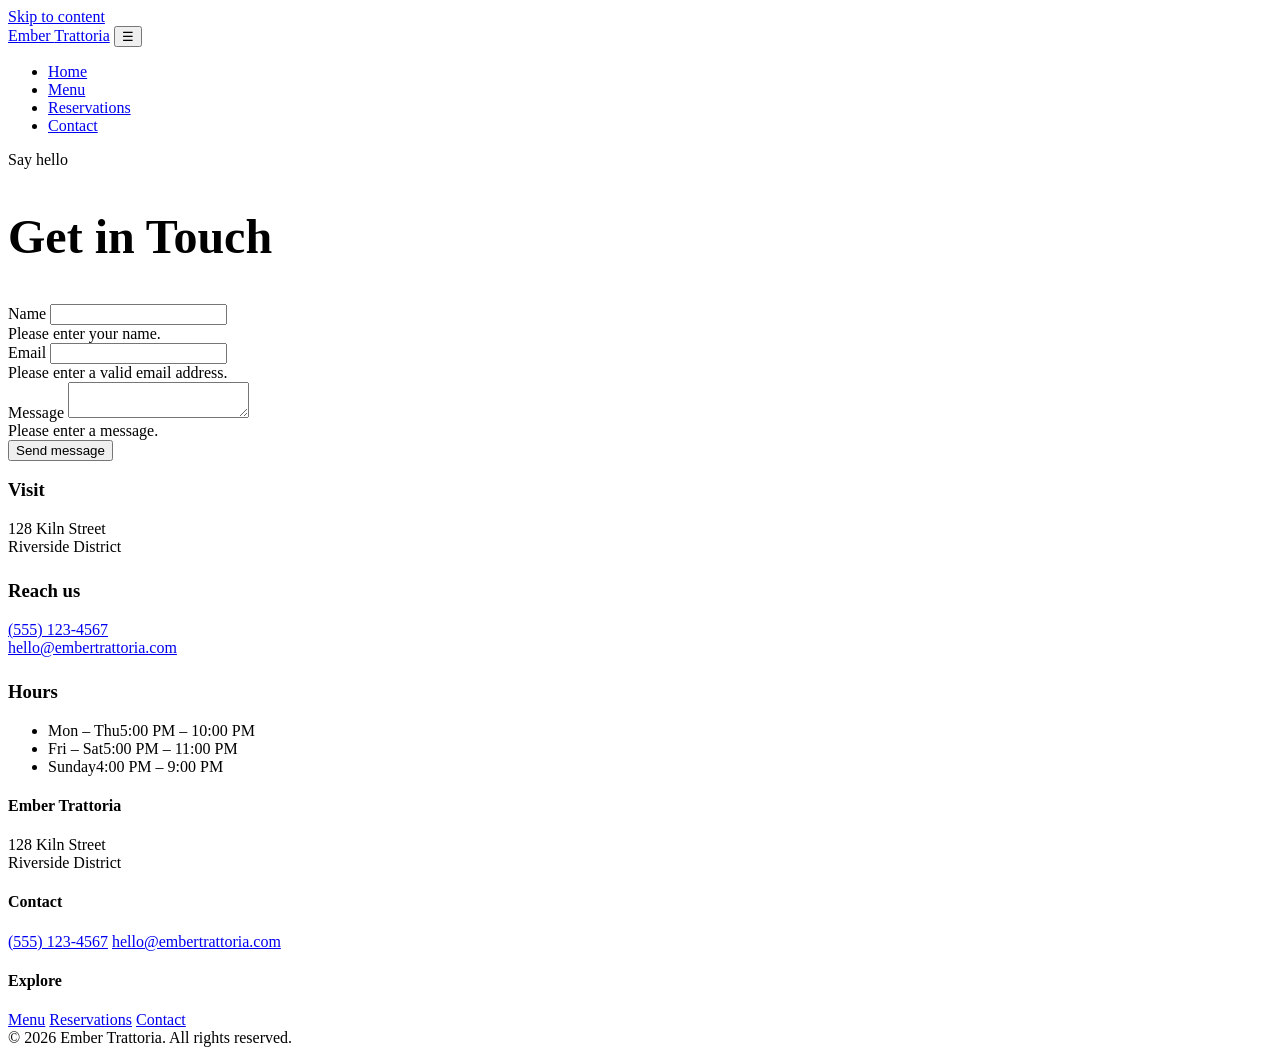
==== contact.html @ e134a00c "Add files via upload" ====
<!DOCTYPE html>
<html lang="en">
<head>
<meta charset="UTF-8">
<meta name="viewport" content="width=device-width, initial-scale=1.0">
<title>Contact — Ember Trattoria</title>
<meta name="description" content="Get in touch with Ember Trattoria.">
<link rel="stylesheet" href="css/style.css">
</head>
<body>
<a class="skip-link" href="#main">Skip to content</a>

<header class="site-header">
  <nav class="nav">
    <a class="logo" href="index.html">Ember <span>Trattoria</span></a>
    <button class="nav-toggle" aria-label="Toggle menu" aria-expanded="false">☰</button>
    <ul class="nav-links">
      <li><a href="index.html">Home</a></li>
      <li><a href="menu.html">Menu</a></li>
      <li><a href="reservations.html">Reservations</a></li>
      <li><a href="contact.html" aria-current="page">Contact</a></li>
    </ul>
  </nav>
</header>

<main id="main">
  <section style="padding-bottom:0;">
    <div class="container">
      <span class="eyebrow">Say hello</span>
      <h1 style="font-size:clamp(2rem,4vw,3rem);">Get in Touch</h1>
    </div>
  </section>

  <section>
    <div class="container info-grid">
      <form id="contact-form" class="form-card" action="https://formspree.io/f/YOUR_FORM_ID" method="POST" novalidate>
        <div class="field">
          <label for="c-name">Name</label>
          <input type="text" id="c-name" name="name" required>
          <div class="field-error">Please enter your name.</div>
        </div>
        <div class="field">
          <label for="c-email">Email</label>
          <input type="email" id="c-email" name="email" required>
          <div class="field-error">Please enter a valid email address.</div>
        </div>
        <div class="field">
          <label for="c-message">Message</label>
          <textarea id="c-message" name="message" required></textarea>
          <div class="field-error">Please enter a message.</div>
        </div>
        <button type="submit" class="btn btn-primary">Send message</button>
        <div class="form-status" role="status" aria-live="polite"></div>
      </form>

      <div>
        <h3>Visit</h3>
        <p style="margin:10px 0 24px;">128 Kiln Street<br>Riverside District</p>
        <h3>Reach us</h3>
        <p style="margin:10px 0 24px;">
          <a href="tel:+15551234567">(555) 123-4567</a><br>
          <a href="mailto:hello@embertrattoria.com">hello@embertrattoria.com</a>
        </p>
        <h3>Hours</h3>
        <ul class="info-list" style="margin-top:10px;">
          <li><span>Mon – Thu</span><span>5:00 PM – 10:00 PM</span></li>
          <li><span>Fri – Sat</span><span>5:00 PM – 11:00 PM</span></li>
          <li><span>Sunday</span><span>4:00 PM – 9:00 PM</span></li>
        </ul>
      </div>
    </div>
  </section>
</main>

<footer class="site-footer">
  <div class="container">
    <div class="footer-grid">
      <div class="footer-col">
        <h4>Ember Trattoria</h4>
        <p>128 Kiln Street<br>Riverside District</p>
      </div>
      <div class="footer-col">
        <h4>Contact</h4>
        <a href="tel:+15551234567">(555) 123-4567</a>
        <a href="mailto:hello@embertrattoria.com">hello@embertrattoria.com</a>
      </div>
      <div class="footer-col">
        <h4>Explore</h4>
        <a href="menu.html">Menu</a>
        <a href="reservations.html">Reservations</a>
        <a href="contact.html">Contact</a>
      </div>
    </div>
    <div class="footer-bottom">&copy; 2026 Ember Trattoria. All rights reserved.</div>
  </div>
</footer>

<script src="js/script.js"></script>
</body>
</html>
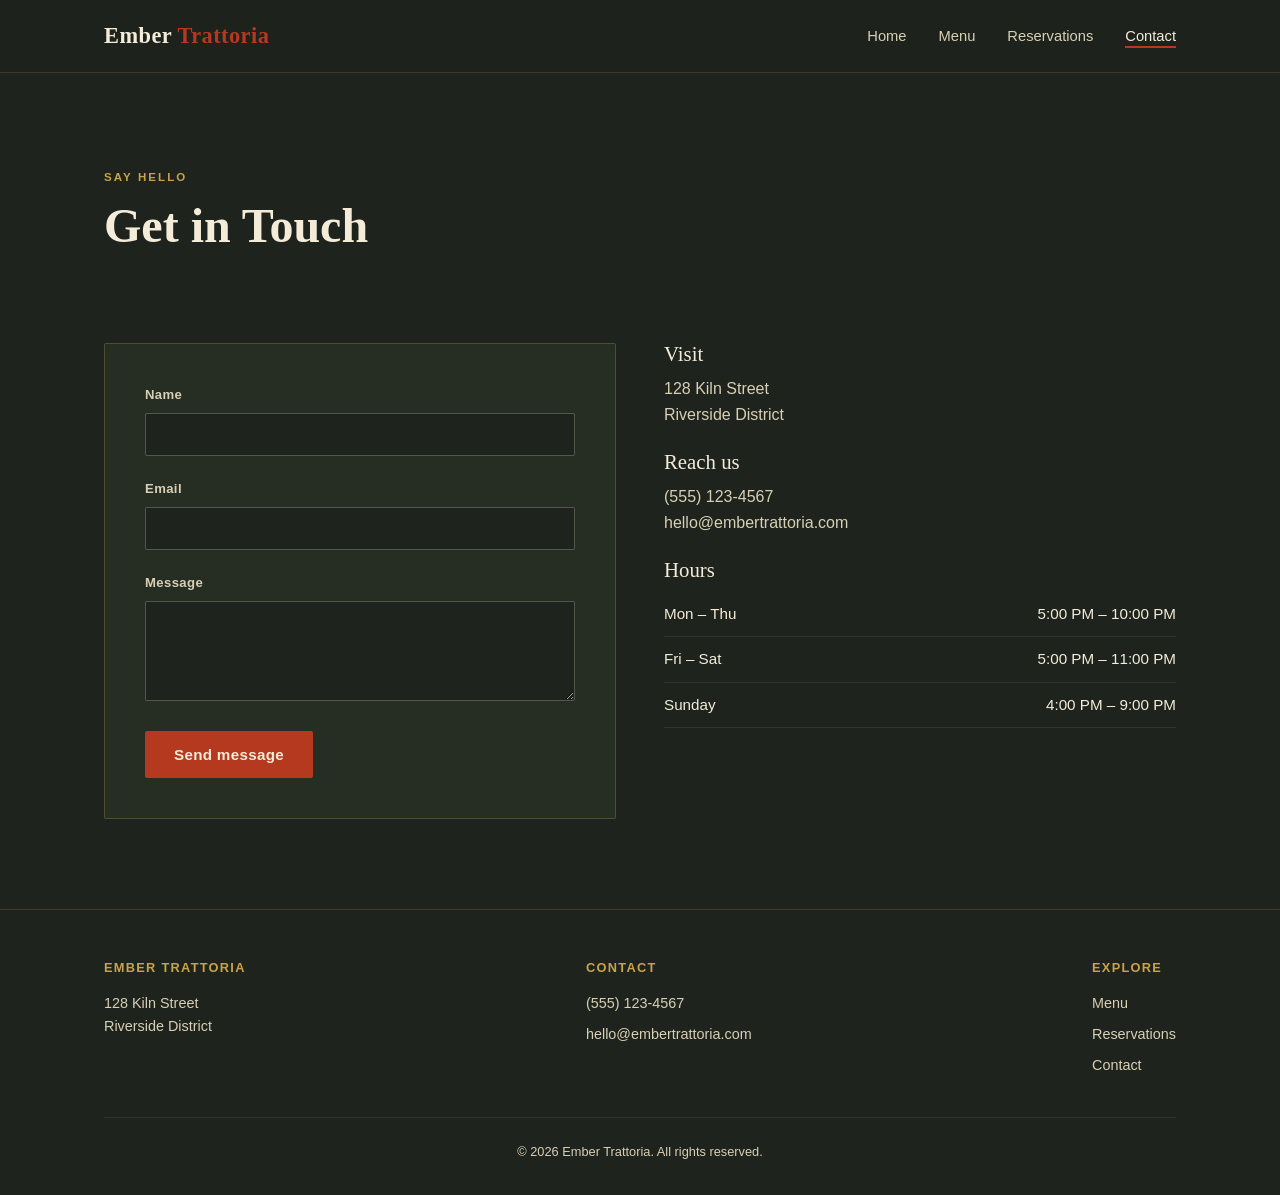
==== commit 46a58a7a: "Update contact.html" ====
--- a/contact.html
+++ b/contact.html
@@ -5,7 +5,7 @@
 <meta name="viewport" content="width=device-width, initial-scale=1.0">
 <title>Contact — Ember Trattoria</title>
 <meta name="description" content="Get in touch with Ember Trattoria.">
-<link rel="stylesheet" href="css/style.css">
+<link rel="stylesheet" href="style.css">
 </head>
 <body>
 <a class="skip-link" href="#main">Skip to content</a>
@@ -95,6 +95,6 @@
   </div>
 </footer>
 
-<script src="js/script.js"></script>
+<script src="script.js"></script>
 </body>
 </html>
--- a/style.css
+++ b/style.css
@@ -0,0 +1,399 @@
+/* ============================================
+   EMBER TRATTORIA — Design System
+   ============================================ */
+
+@import url('https://fonts.googleapis.com/css2?family=Fraunces:ital,opsz,wght@0,9..144,300;0,9..144,500;0,9..144,600;1,9..144,500&family=Work+Sans:wght@400;500;600;700&display=swap');
+
+:root {
+  /* Color tokens */
+  --bg:        #1E241D;   /* deep forest-charcoal */
+  --bg-alt:    #262E24;   /* slightly lifted panel */
+  --cream:     #F4ECD8;   /* paper cream */
+  --cream-dim: #D9CFB4;   /* muted cream for secondary text */
+  --brick:     #B5391F;   /* ember accent / CTA */
+  --brick-dim: #8C2C18;
+  --gold:      #C9A24B;   /* dividers, labels */
+  --olive:     #7C8C5E;   /* supporting accent */
+  --ink:       #14180F;   /* near-black, text on cream */
+
+  /* Type */
+  --font-display: 'Fraunces', Georgia, serif;
+  --font-body: 'Work Sans', -apple-system, sans-serif;
+
+  --radius: 2px;
+  --max-width: 1120px;
+}
+
+* { box-sizing: border-box; margin: 0; padding: 0; }
+
+html { scroll-behavior: smooth; }
+
+body {
+  background: var(--bg);
+  color: var(--cream);
+  font-family: var(--font-body);
+  line-height: 1.6;
+  -webkit-font-smoothing: antialiased;
+}
+
+img { max-width: 100%; display: block; }
+
+a { color: inherit; text-decoration: none; }
+
+.container {
+  max-width: var(--max-width);
+  margin: 0 auto;
+  padding: 0 24px;
+}
+
+.eyebrow {
+  display: inline-block;
+  font-family: var(--font-body);
+  font-size: 0.72rem;
+  font-weight: 600;
+  letter-spacing: 0.18em;
+  text-transform: uppercase;
+  color: var(--gold);
+  margin-bottom: 14px;
+}
+
+h1, h2, h3 {
+  font-family: var(--font-display);
+  font-weight: 500;
+  line-height: 1.1;
+  color: var(--cream);
+}
+
+h1 { font-size: clamp(2.6rem, 6vw, 4.6rem); font-weight: 600; }
+h2 { font-size: clamp(1.9rem, 4vw, 2.8rem); }
+h3 { font-size: 1.3rem; }
+
+p { color: var(--cream-dim); }
+
+.rule {
+  border: none;
+  border-top: 1px solid rgba(201, 162, 75, 0.35);
+  margin: 0;
+}
+
+/* ---------- Buttons ---------- */
+.btn {
+  display: inline-flex;
+  align-items: center;
+  gap: 8px;
+  padding: 14px 28px;
+  border-radius: var(--radius);
+  font-family: var(--font-body);
+  font-weight: 600;
+  font-size: 0.95rem;
+  letter-spacing: 0.02em;
+  cursor: pointer;
+  border: 1px solid transparent;
+  transition: transform 0.15s ease, background 0.2s ease, border-color 0.2s ease;
+}
+.btn:focus-visible { outline: 2px solid var(--gold); outline-offset: 3px; }
+
+.btn-primary {
+  background: var(--brick);
+  color: var(--cream);
+}
+.btn-primary:hover { background: var(--brick-dim); transform: translateY(-1px); }
+
+.btn-outline {
+  background: transparent;
+  color: var(--cream);
+  border-color: rgba(244, 236, 216, 0.4);
+}
+.btn-outline:hover { border-color: var(--gold); color: var(--gold); }
+
+/* ---------- Header / Nav ---------- */
+.site-header {
+  position: sticky;
+  top: 0;
+  z-index: 100;
+  background: rgba(30, 36, 29, 0.92);
+  backdrop-filter: blur(6px);
+  border-bottom: 1px solid rgba(201, 162, 75, 0.2);
+}
+.nav {
+  display: flex;
+  align-items: center;
+  justify-content: space-between;
+  padding: 18px 24px;
+  max-width: var(--max-width);
+  margin: 0 auto;
+}
+.logo {
+  font-family: var(--font-display);
+  font-size: 1.4rem;
+  font-weight: 600;
+  letter-spacing: 0.02em;
+}
+.logo span { color: var(--brick); }
+
+.nav-links {
+  display: flex;
+  gap: 32px;
+  list-style: none;
+}
+.nav-links a {
+  font-size: 0.92rem;
+  font-weight: 500;
+  color: var(--cream-dim);
+  position: relative;
+  padding-bottom: 4px;
+}
+.nav-links a:hover, .nav-links a[aria-current="page"] { color: var(--cream); }
+.nav-links a[aria-current="page"]::after {
+  content: '';
+  position: absolute;
+  left: 0; right: 0; bottom: 0;
+  height: 2px;
+  background: var(--brick);
+}
+
+.nav-toggle {
+  display: none;
+  background: none;
+  border: none;
+  color: var(--cream);
+  font-size: 1.6rem;
+  cursor: pointer;
+}
+
+@media (max-width: 760px) {
+  .nav-toggle { display: block; }
+  .nav-links {
+    position: absolute;
+    top: 100%; left: 0; right: 0;
+    background: var(--bg-alt);
+    flex-direction: column;
+    gap: 0;
+    max-height: 0;
+    overflow: hidden;
+    transition: max-height 0.3s ease;
+    border-bottom: 1px solid rgba(201, 162, 75, 0.2);
+  }
+  .nav-links.open { max-height: 400px; }
+  .nav-links li { border-top: 1px solid rgba(201, 162, 75, 0.1); }
+  .nav-links a { display: block; padding: 16px 24px; }
+}
+
+/* ---------- Hero (signature ember glow) ---------- */
+.hero {
+  position: relative;
+  overflow: hidden;
+  padding: 120px 24px 100px;
+  text-align: center;
+}
+.hero::before {
+  content: '';
+  position: absolute;
+  left: 50%; top: 38%;
+  width: 900px; height: 900px;
+  transform: translate(-50%, -50%);
+  background: radial-gradient(circle, rgba(181,57,31,0.35) 0%, rgba(181,57,31,0.12) 35%, transparent 70%);
+  filter: blur(10px);
+  animation: ember-pulse 6s ease-in-out infinite;
+  pointer-events: none;
+}
+@keyframes ember-pulse {
+  0%, 100% { opacity: 0.7; transform: translate(-50%, -50%) scale(1); }
+  50% { opacity: 1; transform: translate(-50%, -50%) scale(1.06); }
+}
+@media (prefers-reduced-motion: reduce) {
+  .hero::before { animation: none; }
+  html { scroll-behavior: auto; }
+}
+.hero-content { position: relative; z-index: 1; max-width: 720px; margin: 0 auto; }
+.hero p.lead {
+  font-size: 1.1rem;
+  max-width: 520px;
+  margin: 22px auto 34px;
+}
+.hero-ctas { display: flex; gap: 16px; justify-content: center; flex-wrap: wrap; }
+
+/* ---------- Sections ---------- */
+section { padding: 90px 0; }
+.section-head { max-width: 620px; margin-bottom: 56px; }
+.section-head.center { margin-left: auto; margin-right: auto; text-align: center; }
+
+.bg-alt { background: var(--bg-alt); }
+
+/* ---------- Dish / Feature Cards ---------- */
+.grid-3 {
+  display: grid;
+  grid-template-columns: repeat(3, 1fr);
+  gap: 32px;
+}
+@media (max-width: 860px) { .grid-3 { grid-template-columns: 1fr; } }
+
+.dish-card {
+  border-top: 1px solid rgba(201, 162, 75, 0.35);
+  padding-top: 22px;
+}
+.dish-card .dish-flame {
+  width: 34px; height: 34px;
+  margin-bottom: 18px;
+  color: var(--brick);
+}
+.dish-card h3 { margin-bottom: 8px; }
+.dish-card p { font-size: 0.95rem; }
+
+/* ---------- Menu page ---------- */
+.menu-section { margin-bottom: 64px; }
+.menu-section h2 { margin-bottom: 28px; }
+.menu-item {
+  display: flex;
+  justify-content: space-between;
+  align-items: baseline;
+  gap: 20px;
+  padding: 18px 0;
+  border-bottom: 1px dashed rgba(244, 236, 216, 0.15);
+}
+.menu-item:last-child { border-bottom: none; }
+.menu-item-name { font-family: var(--font-display); font-size: 1.15rem; color: var(--cream); }
+.menu-item-desc { font-size: 0.9rem; color: var(--cream-dim); margin-top: 4px; }
+.menu-item-price {
+  font-family: var(--font-body);
+  font-weight: 600;
+  color: var(--gold);
+  white-space: nowrap;
+}
+.menu-tag {
+  display: inline-block;
+  font-size: 0.68rem;
+  letter-spacing: 0.08em;
+  text-transform: uppercase;
+  color: var(--olive);
+  border: 1px solid var(--olive);
+  padding: 2px 7px;
+  border-radius: 20px;
+  margin-left: 8px;
+  vertical-align: middle;
+}
+
+/* ---------- Forms (Reservations / Contact) ---------- */
+.form-card {
+  background: var(--bg-alt);
+  border: 1px solid rgba(201, 162, 75, 0.25);
+  border-radius: var(--radius);
+  padding: 40px;
+  max-width: 640px;
+}
+.form-row { display: grid; grid-template-columns: 1fr 1fr; gap: 20px; }
+@media (max-width: 560px) { .form-row { grid-template-columns: 1fr; } }
+
+.field { margin-bottom: 22px; }
+.field label {
+  display: block;
+  font-size: 0.82rem;
+  font-weight: 600;
+  letter-spacing: 0.03em;
+  color: var(--cream-dim);
+  margin-bottom: 8px;
+}
+.field input, .field select, .field textarea {
+  width: 100%;
+  background: var(--bg);
+  border: 1px solid rgba(244, 236, 216, 0.25);
+  border-radius: var(--radius);
+  padding: 12px 14px;
+  color: var(--cream);
+  font-family: var(--font-body);
+  font-size: 0.95rem;
+}
+.field input:focus, .field select:focus, .field textarea:focus {
+  outline: none;
+  border-color: var(--gold);
+}
+.field textarea { resize: vertical; min-height: 100px; }
+.field-error {
+  color: var(--brick);
+  font-size: 0.8rem;
+  margin-top: 6px;
+  display: none;
+}
+.field.invalid input, .field.invalid select, .field.invalid textarea {
+  border-color: var(--brick);
+}
+.field.invalid .field-error { display: block; }
+
+.form-note {
+  font-size: 0.85rem;
+  color: var(--cream-dim);
+  margin-top: 18px;
+}
+.form-status {
+  margin-top: 18px;
+  padding: 14px 16px;
+  border-radius: var(--radius);
+  font-size: 0.9rem;
+  display: none;
+}
+.form-status.success { display: block; background: rgba(124,140,94,0.18); color: var(--olive); border: 1px solid var(--olive); }
+.form-status.error { display: block; background: rgba(181,57,31,0.15); color: var(--brick); border: 1px solid var(--brick); }
+
+/* ---------- Info blocks (hours/location) ---------- */
+.info-grid {
+  display: grid;
+  grid-template-columns: 1fr 1fr;
+  gap: 48px;
+}
+@media (max-width: 760px) { .info-grid { grid-template-columns: 1fr; } }
+.info-list { list-style: none; }
+.info-list li {
+  display: flex;
+  justify-content: space-between;
+  padding: 10px 0;
+  border-bottom: 1px solid rgba(244, 236, 216, 0.08);
+  font-size: 0.95rem;
+}
+.map-frame {
+  width: 100%;
+  height: 320px;
+  border: 1px solid rgba(201, 162, 75, 0.25);
+  border-radius: var(--radius);
+  filter: grayscale(0.4) invert(0.92) contrast(0.9);
+}
+
+/* ---------- Footer ---------- */
+.site-footer {
+  border-top: 1px solid rgba(201, 162, 75, 0.2);
+  padding: 48px 0 32px;
+}
+.footer-grid {
+  display: flex;
+  justify-content: space-between;
+  flex-wrap: wrap;
+  gap: 32px;
+  margin-bottom: 32px;
+}
+.footer-col h4 {
+  font-family: var(--font-body);
+  font-size: 0.8rem;
+  letter-spacing: 0.1em;
+  text-transform: uppercase;
+  color: var(--gold);
+  margin-bottom: 14px;
+}
+.footer-col p, .footer-col a { font-size: 0.9rem; color: var(--cream-dim); display: block; margin-bottom: 8px; }
+.footer-bottom {
+  text-align: center;
+  font-size: 0.8rem;
+  color: var(--cream-dim);
+  padding-top: 24px;
+  border-top: 1px solid rgba(244, 236, 216, 0.08);
+}
+
+/* Skip link for accessibility */
+.skip-link {
+  position: absolute;
+  left: -999px;
+  top: 0;
+  background: var(--gold);
+  color: var(--ink);
+  padding: 10px 16px;
+  z-index: 200;
+}
+.skip-link:focus { left: 12px; top: 12px; }
